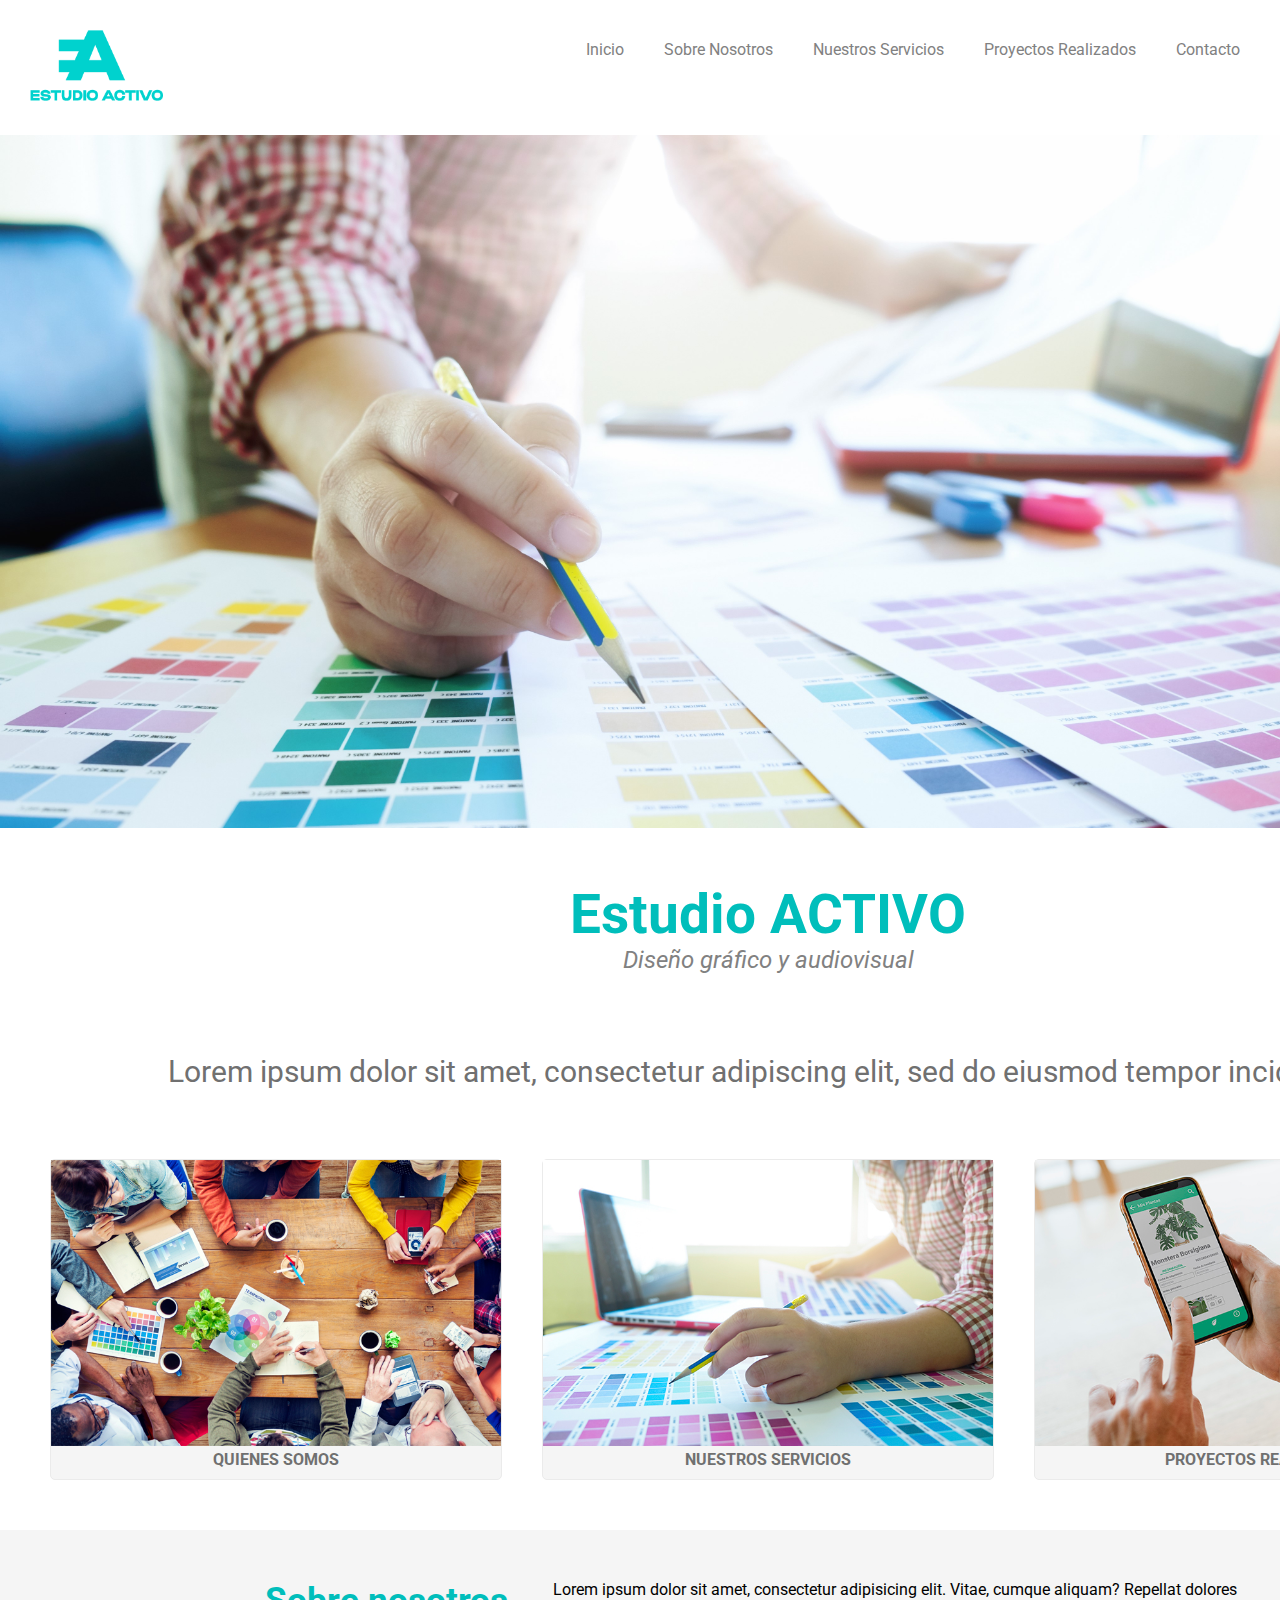
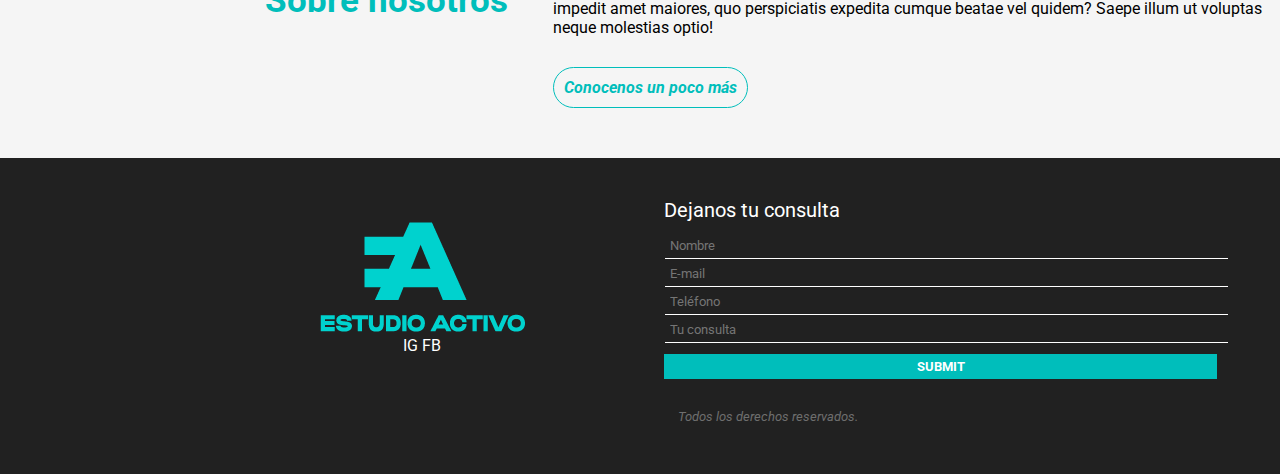
==== index.html @ cf147a56 "cargando proyecto origen" ====
<!DOCTYPE html>
<html lang="en">
<head>
    <meta charset="UTF-8">
    <meta http-equiv="X-UA-Compatible" content="IE=edge">
    <meta name="viewport" content="width=device-width, initial-scale=1.0">

    <link rel="stylesheet" href="./css/estilos.css">

    <link rel="preconnect" href="https://fonts.googleapis.com">
    <link rel="preconnect" href="https://fonts.gstatic.com" crossorigin>
    <link href="https://fonts.googleapis.com/css2?family=Roboto:ital,wght@0,100;0,300;0,400;0,900;1,100;1,300&display=swap" rel="stylesheet">
 
    <!-- titulo de nuestro html -->
    <title>Home - Estudio Activo</title>

    <!-- menu principal -->
    <nav>

        <div class="contenedorLogoHeader">
            <img src="./img/logo.png" alt="Logo Estudio ACTIVO" class= "logoHeader" >
        </div>

        <ul>
            <li>
                <a href="./index.html"> Inicio</a>
            </li>
            <li>
                <a href="./pages/nosotros.html"> Sobre Nosotros</a>
            </li>
            <li>
                <a href="./pages/servicios.html"> Nuestros Servicios</a>
            </li>
            <li>
                <a href="./pages/proyectos.html"> Proyectos Realizados</a>
            </li>
            <li>
                <a href="./pages/contacto.html"> Contacto</a>
            </li>
        </ul>

    </nav>
</head>

<body>
    <div class="grid">
        <!-- slide inicial -->
        <header>
            <img src="./img/bannerHome.jpg" alt="banner de la home" class="bannerHome">

            <h1>Estudio ACTIVO</h1>
            <h2>Diseño gráfico y audiovisual</h2>
        </header>

        <!--contenido de la pagina-->
        <main>
            
        <!--frase relacionada al diseño-->
            <section class="contenedorFraseDiseno">
                <p class="fraseDisenoHome">Lorem ipsum dolor sit amet, consectetur adipiscing elit, sed do eiusmod tempor incididunt.</p>
            </section>

        <!--cards preview de secciones-->
    
        <section class="cardsHome">
            <div class="cardSecciones">
                <a href="./pages/nosotros.html">
                <img src="img/quienesSomos.jpg" alt="Equipo trabajando" class="cardSeccionesFoto">
                <p class= "cardSeccionesTexto">QUIENES SOMOS</p>
                </a>
            </div>
        
            <div class="cardSecciones">
                <a href="./pages/servicios.html">
                <img src="img/nuestrosServicios.jpg" alt="Diseñadora trabajando" class="cardSeccionesFoto">
                <p class= "cardSeccionesTexto">NUESTROS SERVICIOS</p>
                </a>
            </div>
        
            <div class="cardSecciones">
                <a href="./pages/proyectos.html">
                <img src="img/proyectosRealizados.jpg" alt="Diseño de APP" class="cardSeccionesFoto">
                <p class= "cardSeccionesTexto">PROYECTOS REALIZADOS</p>
                </a>
            </div>
        </section>

        <!--preview texto sobre el estudio-->
            <section class="previewNosotros">
                <div class="tituloNosotros">
                    <h2>Sobre nosotros</h2>
                </div>
                <div class="textoNosotros">
                    <p>Lorem ipsum dolor sit amet, consectetur adipisicing elit. Vitae, cumque aliquam? Repellat dolores impedit amet maiores, quo perspiciatis expedita cumque beatae vel quidem? Saepe illum ut voluptas neque molestias optio!</p>
                    
                    <div class="contenedorBotonNosotros">
                        <a href="pages/nosotros.html"  class="botonNosotros">Conocenos un poco más</a>
                    </div>
                </div>

                
            </section>
    </main>


    <!--pie de pagina-->
    <footer>

        <section class="contenidoFooter">
            
        <!--logo-->
            <div class="logoRedesFooter">
                <div class="logoFooter">
                <img src="img/logo.png" alt="Logo Estudio ACTIVO">
                </div>
                
                <div class="redesFooter">
                <a href="https://instagram.com/estudioactivo">IG</a>
                <a href="https://facebook.com/estudioactivo">FB</a>
                </div>
            </div>

                
    <!--formulario de contacto-->
            <div class="contenedorFormFooter">
                <form class="formFooter">
                        <legend>Dejanos tu consulta</legend>
                            <div>
                                <input type="text" placeholder="Nombre" required class= "formFooterInput">
                            </div>
                            
                            <div>
                                <input type="email" placeholder="E-mail" required class= "formFooterInput">
                            </div>
                            
                            <div>
                                <input type="text" placeholder="Teléfono" class= "formFooterInput">
                            </div>

                            <div>
                                <input type="text" placeholder="Tu consulta" class= "formFooterInput">
                            </div>
                            
                            <div>
                                <input type="submit" class= "formFooterSubmit">
                            </div>
                </form>
            </div>

        </section>

         <div>
            <p class="derechosFooter">Todos los derechos reservados.</p>
        </div>       
    </footer>

</div>

</body>
</html>
---- css/estilos.css ----
/* reset */
*{
    margin: 0;
    padding: 0;
    font-family: 'Roboto', sans-serif;
    list-style-type: none;
    
}

/* grid estructura index*/

.grid {
    display: grid;
    grid-template-areas: "header"
                         "contenedorFraseDiseno"
                         "cardsHome"
                         "previewNosotros"
                         "footer";
}


/* eliminar sub de links */
a{
    text-decoration: none;
}

/* nav */

nav {
    width: 100%;
    background-color: #ffffff;
    display: flex;
    justify-content: space-between;
    position: sticky;
    top: 0px;
}

nav ul {
    display:flex;
    margin:20px;
}

nav ul li {
    margin: 20px;
}

nav ul li a {
    color:#818181;
}

.logoHeader {
    width: 50%;
    margin: 30px;
}

/* header */

header{
    grid-area: header;
    text-align: center;
    padding-bottom: 30px;
    width: 100%;
}

h1{
    margin-top: 50px;
    color: #00bebb;
    font-size: 55px;
}

header h2{
    color: #818181;
    font-weight:normal;
    font-style: oblique;
}


.fraseDisenoHome {
    grid-area: contenedorFraseDiseno;
    font-size: 30px;
    font-style: bold;
    text-align: center;
    color:#707070;
    margin-top: 50px;
    margin-bottom: 50px;
}

.bannerHome {
    width: 100%;
}

/* cards servicios*/

.cardsHome {
    grid-area: cardsHome;
    display: flex;
    justify-content: center;
    margin:30px;
}

.cardSecciones {
    background-color: #f5f5f5;
    margin: 20px;
    text-align: center;
    width: 450px;
    border-radius: 5px;
    border: 1px solid #ebebeb;

}


.cardSeccionesFoto {
    width: 100%;
}

.cardSeccionesTexto {
    font-size: 16px;
    padding: 0px 0px 10px 0px;
    font-weight: bold;
    color: #707070;
}



/* preview sección Sobre Nosotros */

.previewNosotros {
    grid-area: previewNosotros;
    background-color: #f5f5f5;
    padding: 50px;
    display: grid;
    grid-template-columns: 20% 50%;
    justify-content: center;
}


.tituloNosotros h2 {
    color: #00bebb;
    font-size: 35px;
}

.textoNosotros p{
    margin-bottom: 30px;
}


.botonNosotros {
    border: 1px solid #00bebb;
    border-radius: 40px;
    padding: 10px;
    font-style: italic;
    font-weight: bold;
    display: inline-block;
    color: #00bebb;
}

/* footer */

footer {
    grid-area: footer;
    background-color: #212121;
    color: #FFFFFF;
    padding-bottom: 50px;
    padding-top: 40px;
    }


.contenidoFooter {
    display: grid;
    grid-template-columns: 15% 40%;
    margin-left: 5%;
    margin-right: 5%;
    justify-content: center;
    grid-column-gap: 10%;
    align-items: center;
}

.logoRedesFooter {
    text-align: center;
}

footer a {
    color: #FFFFFF;
}

footer ul {
    list-style-type: none;
    font-size: 12px;
    display:flex;
    flex-wrap: wrap;  
    justify-content: space-between;

}

.formFooterInput {
    width: 100%;
    margin: 1px;
    background: none;
    border: none;
    border-bottom: solid 1px #ffffff;
    padding: 5px;
}

.formFooter legend {
    width: 100%;
    margin-bottom: 10px;
    font-size: 20px;
}

.formFooterSubmit {
    width: 100%;
    margin-top: 10px;
    background-color:#00bebb;
    border: none;
    color: #ffffff;
    font-weight: bold;
    text-transform: uppercase;
    padding: 5px;
 }

 .derechosFooter {
    text-align: center;
    padding-top: 30px;
    font-size: 13px;
    font-style: italic;
    color: #6e6e6e;
}

/* responsive home*/

@media only screen and (max-width: 1200px) and (min-width: 600px){

    nav {
        display: grid;
        grid-template-columns: 20% 80%;
        justify-content: space-around;
        align-items: center;
    }


    .logoHeader {
        width: 90%; 
    }

    nav ul {
        margin: 5px;
        text-align: center;
        padding: 5px;
        justify-content: space-evenly;
    }

    .fraseDisenoHome {
        font-size: 25px;
        margin: 5%;
    }

    .cardsHome {
        display: grid;
        grid-template-columns: auto;
    }

    .previewNosotros {
        grid-template-columns: auto;
        text-align: center;
    }

    .tituloNosotros {
        margin-bottom: 5%;
    }

    .contenidoFooter {
        display: grid;
        grid-template-columns: 100%;
    }

    .contenedorFormFooter {
        margin-top: 20px;
    }

    .formFooter {
        margin: 20px;
    }
}

@media only screen and (max-width: 599px) and (min-width: 320px){

    nav {
        display: grid;
        align-items: center;
        background-color: white;
        width: 100%;
    }


    .logoHeader {
        display: none;
    }

    nav ul {
        background-color: white;  
        width: 90%;
        margin: 5px;
        text-align: center;
        padding: 5px;
        justify-content: space-evenly;
    }

    .fraseDisenoHome {
    font-size: 30px;
    margin: 5%;
    }

    .cardsHome {
    display: grid;
    grid-template-columns: auto;
    }

    .cardSeccionesTexto {
        font-size: 25px;
        padding: 10px;
    }

    .previewNosotros {
        grid-template-columns: auto;
        text-align: center;
        font-size: 25px;
        padding: 5%;
    }

    .previewNosotros h2 {
        margin-bottom: 5%;
        font-size: 50px;
    }

    .contenidoFooter {
        display: grid;
        grid-template-columns: 100%;
    }

    .contenedorFormFooter {
        margin-top: 20px;
    }

    .formFooter {
        margin: 20px;
    }
}   


/* pagina Sobre Nosotros */

.gridNosotros {
    display: grid;
    grid-template-areas: "header"
                         "equipo"
                         "equipoFotos"
                         "sumate"
                         "footer";
}

.equipo {
    grid-area: equipo;
    display: grid;
    grid-template-columns: 20% 50%;
    justify-content: center;
    padding-bottom: 3%;
}

.equipo h2 {
    margin: 20px;
    color: #00bebb;
    font-weight:normal;
}

.equipo p {
    margin: 20px;
}



.equipoFotos {
    grid-area: equipoFotos;
    padding: 60px 0px 60px 0px;
    display: flex;
    justify-content: space-evenly;  
    background-color: #fafafa;
}


.equipoFotos img {
    border-radius: 15px;
}

.equipoNombre {
    font-size: 15px;
    font-weight: bold;
    color: #818181;
    text-align:center;
    margin: 5px;
}

.equipoRol {
    font-size: 14px;
    color: #a09f9f;
    text-align: center;
    font-style: italic;
}

.sumate {
    grid-area: sumate;
    padding: 60px 0px 60px 0px;
    background-color: #f5f5f5;
    display: block;
    text-align: center;
}

.sumate h2 {
    color: #00bebb;
    font-weight:normal;
    font-size: 35px;
    padding: 20px;
}

/* responsive nosotros */

@media only screen and (max-width: 1200px) and (min-width: 600px){

   
    .equipo {
        display: grid;
        grid-template-columns: auto;
        text-align: center;
        font-size: 20px;
        padding: 20px;
    }

    .equipoTitulo {
        padding: 0px;
        font-size: 25px;
    }
    
    .equipoFotos {
        display: grid;
        grid-template-columns: auto;
    }

    .equipoMiembro {
        padding-bottom: 30px;
     
    }

    .equipoNombre {
        font-size: 34px;
    }

    .equipoRol {
        font-size: 24px;
    }

    .sumate h2 {
        font-size: 35px;
    }

    .sumate a {
        font-size: 20px;
    }
}


@media only screen and (max-width: 599px) and (min-width: 320px){

    .logoHeader {
        display: none;
    }

    .equipo {
        display: grid;
        grid-template-columns: auto;
        text-align: center;
        font-size: 15px;
        padding: 20px;
    }



    .equipoTitulo {
        padding: 0px;
        font-size: 20px;
    }
    
    .equipoFotos {
        display: grid;
        grid-template-columns: auto;
    }

    .equipoMiembro {
        padding-bottom: 30px;
    }

    .equipoNombre {
        font-size: 20px;
    }

    .equipoRol {
        font-size: 20px;
    }

    .sumate h2 {
        font-size: 35px;
    }

    .sumate a {
        font-size: 20px;
    }

}



/* pagina Nuestros Servicios */

.gridServicios {
    display: grid;
    grid-template-areas: "header"
                         "tituloServicios"
                         "servicios"
                         "charlemos"
                         "footer";
}

.tituloServicios {
    grid-area: tituloServicios;
    text-align: center;
    font-weight: normal;
    font-size: 30px;
    color: #707070;
}

.servicios {
    grid-area: servicios;
    display: flex;
    flex-wrap: wrap;
    justify-content: space-evenly;
    background-color: #ffffff;
    padding: 100px;
    }

.cardServicios {
    width: 300px;
    justify-content: center;
    text-align: center;
    border: 2px solid #f5f5f5;
    border-radius: 15px;
    margin: 30px;
}


.cardServicios img {
    width: 100%;
    border-radius: 15px 15px 0px 0px;
}

.cardServicios iframe {
    width: 100%;
    border-radius: 15px 15px 0px 0px;
}

.servicioLabel {
    font-weight: bold;
    color: #00bebb;
    margin-top: 10px;
}

.servicioDescrip {
    font-size: 13px;
    margin: 15px;
    color: #6e6e6e;
}

.charlemos {
    grid-area: charlemos;
    padding: 30px;
    background-color: #f5f5f5;
}

.charlemos h2 {
    text-align: center;
    font-weight: normal;
    font-size: 30px;
    color: #00bebb;
}

.charlemosForm {
    padding: 30px;
    text-align: center;
}

.charlemosImput {
    width: 60%;
    margin: 2px;
    padding: 5px;
    border:none;
    border-bottom: 1px solid #00bebb;
}

.charlemosConsulta {
    width: 60%;
    height: 100px;
    margin: 5px;
    border:none;
    border-bottom:1px solid #00bebb;
    padding: 5px;
}

.charlemosSubmit {
    width: 60%;
    background-color: #00bebb;
    color: #ffffff;
    font-weight: bold;
    text-transform: uppercase;
    border:none;
    border-radius: 2px;
    padding: 5px;
    margin: 2px;
}




/* pagina Proyectos Realizados */

.gridProyectos {
    display: grid;
    grid-template-areas: "header"
                         "galeriaProyectos"
                         "charlemos"
                         "footer";
}

.galeriaProyectos {
    grid-area: galeriaProyectos;
    display:grid;
    grid-template-columns: auto auto auto;
    gap: 10px;
    margin: 20px;

}

.galeriaProyectos img {
    width: 100%;
    height: 100%;
}

.galeriaProyectos iframe {
    width: 100%;
    height: 100%;
}



/* pagina Contacto */

.gridContacto {
    display: grid;
    grid-template-areas: "header"
                         "contacto"
                         "contactoCTA"
                         "footer";    
}

.contacto {
    grid-area: contacto;
    display:grid;
    grid-template-columns: auto auto;
}

.contactoMapa {
    margin: 40px;
    display:grid;
    justify-content: right;
}

.contactoDatos {
    margin: 40px;
    display:grid;
    justify-content: left;
}

.contactoDatos h2 {
    font-weight: normal;
    font-size: 30px;
    color: #6e6e6e;
}

.contactoRedes {
    margin-top: 50px;
}

.contactoDatos p {
    color: #818181;
}

.contactoDatos a {
    color: #818181;  
}


.contactoCTA {
    grid-area: contactoCTA;
    background-color: #f5f5f5;
    padding: 50px;
    text-align: center;
    font-size: 30px;
    font-weight: bold;
    font-style: italic;
    color: #00bebb;
}

/* responsive Contacto */

@media only screen and (max-width: 1200px) and (min-width: 320px){

    .contacto {
        grid-template-columns: auto;
        justify-content: center;
        text-align: center;
    }

    .contactoMapa {
        margin: 10px;
    }
}
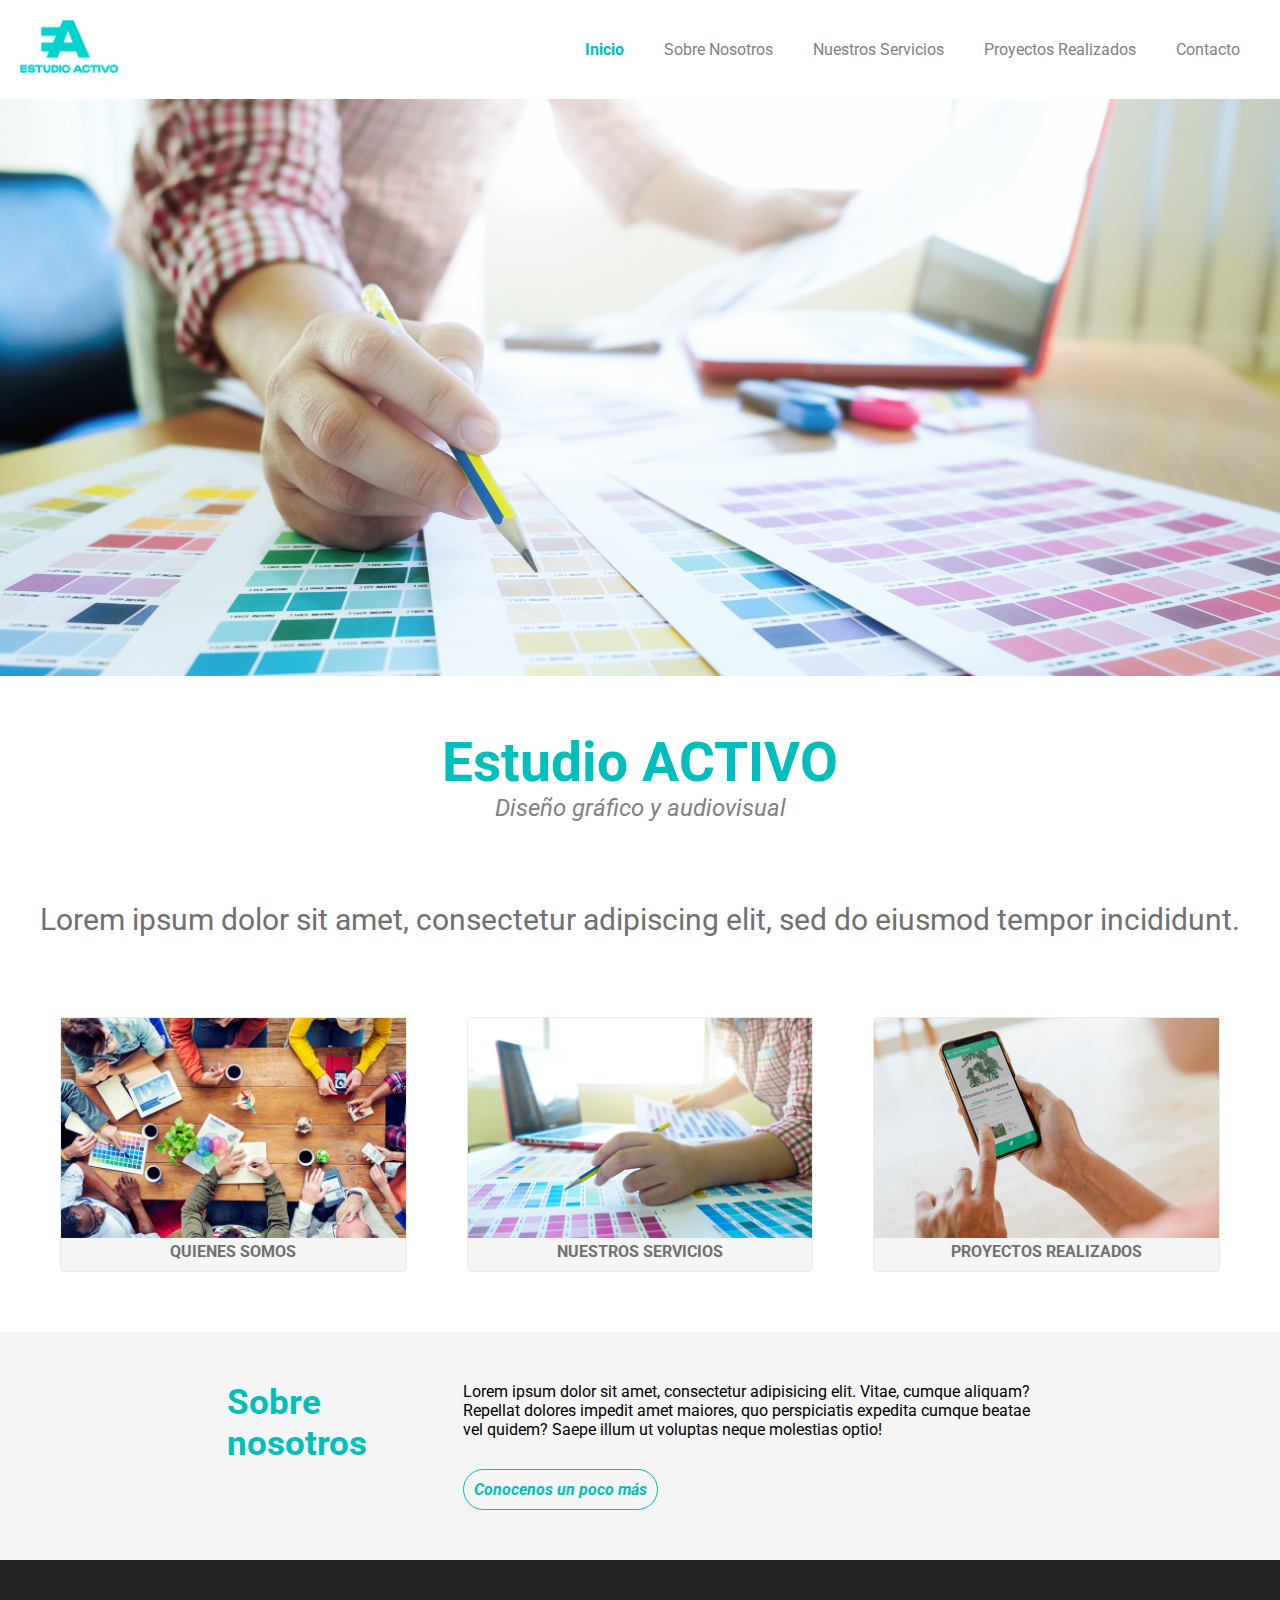
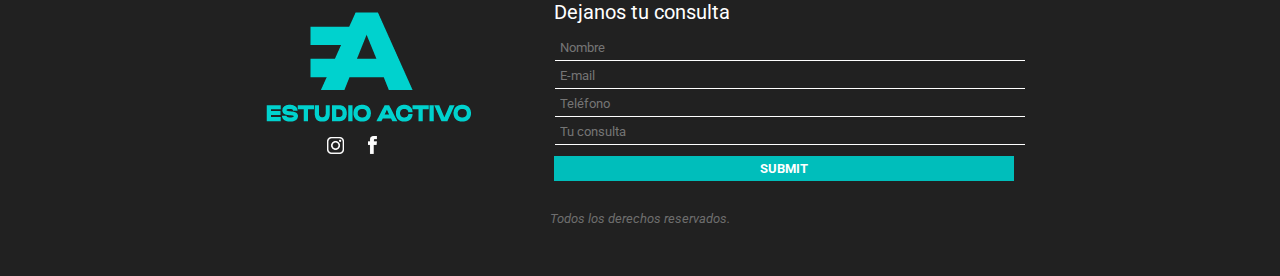
==== commit ee5abc52: "actualizaciones rama_2" ====
--- a/index.html
+++ b/index.html
@@ -18,25 +18,41 @@
     <nav>
 
         <div class="contenedorLogoHeader">
-            <img src="./img/logo.png" alt="Logo Estudio ACTIVO" class= "logoHeader" >
+            <a href="./index.html">
+                <img src="./img/logo.png" alt="Logo Estudio ACTIVO" class= "logoHeader" >
+            </a>
         </div>
 
         <ul>
-            <li>
-                <a href="./index.html"> Inicio</a>
-            </li>
-            <li>
-                <a href="./pages/nosotros.html"> Sobre Nosotros</a>
-            </li>
-            <li>
-                <a href="./pages/servicios.html"> Nuestros Servicios</a>
-            </li>
-            <li>
-                <a href="./pages/proyectos.html"> Proyectos Realizados</a>
-            </li>
-            <li>
-                <a href="./pages/contacto.html"> Contacto</a>
-            </li>
+            <a href="/index.html"> 
+                <li class="selectedPage">
+                Inicio
+                </li>
+            </a>
+
+            <a href="./pages/nosotros.html">
+                <li>
+                        Sobre Nosotros
+                </li>
+            </a>
+
+            <a href="./pages/servicios.html">
+                <li>
+                    Nuestros Servicios
+                </li> 
+            </a>
+
+            <a href="./pages/proyectos.html">
+                <li>
+                    Proyectos Realizados
+                </li>
+            </a>
+
+            <a href="./pages/contacto.html">
+                <li>
+                    Contacto
+                </li>        
+            </a>
         </ul>
 
     </nav>
@@ -115,8 +131,8 @@
                 </div>
                 
                 <div class="redesFooter">
-                <a href="https://instagram.com/estudioactivo">IG</a>
-                <a href="https://facebook.com/estudioactivo">FB</a>
+                <a href="https://instagram.com/estudioactivo"><img src="img/iconIG.png" alt="Icono Instagram"  class="iconIG"></a>
+                <a href="https://facebook.com/estudioactivo"><img src="img/iconFB.png" alt="Icono Facebook" class="iconFB"></a>
                 </div>
             </div>
 
--- a/css/estilos.css
+++ b/css/estilos.css
@@ -4,7 +4,6 @@
     padding: 0;
     font-family: 'Roboto', sans-serif;
     list-style-type: none;
-    
 }
 
 /* grid estructura index*/
@@ -37,21 +36,42 @@
 
 nav ul {
     display:flex;
-    margin:20px;
+    padding:20px;
 }
 
 nav ul li {
+    display: flex;
+    padding: 20px;
+    align-items: center;
+    justify-content: center;
+}
+
+nav ul li {
+    color:#818181;
+}
+
+.logoHeader {
+    width: 40%;
     margin: 20px;
 }
 
-nav ul li a {
-    color:#818181;
-}
-
-.logoHeader {
-    width: 50%;
-    margin: 30px;
-}
+.logoHeader:hover {
+    transform: scale(1.2);
+    transition: 0.2s;
+}
+
+nav ul li:hover {
+    color: #818181;
+    background: #f5f5f5;
+    transform: scale(1.1);
+    transition: 0.1s;
+    font-weight: bold;
+}
+
+.selectedPage {
+    font-weight: bold;
+    color: #00bebb;
+    }
 
 /* header */
 
@@ -96,18 +116,22 @@
     display: flex;
     justify-content: center;
     margin:30px;
+    align-items: center;
 }
 
 .cardSecciones {
     background-color: #f5f5f5;
-    margin: 20px;
-    text-align: center;
-    width: 450px;
+    margin: 30px;
+    text-align: center;
     border-radius: 5px;
     border: 1px solid #ebebeb;
-
-}
-
+}
+
+.cardSecciones:hover {
+    background-color: #a09f9f;
+    transform: scale(1.07);
+    transition: 0.5s;
+}
 
 .cardSeccionesFoto {
     width: 100%;
@@ -120,7 +144,9 @@
     color: #707070;
 }
 
-
+.cardSeccionesTexto:hover {
+    color: #FFFFFF;
+}
 
 /* preview sección Sobre Nosotros */
 
@@ -154,6 +180,11 @@
     color: #00bebb;
 }
 
+.botonNosotros:hover {
+    background-color: #00bebb;
+    color: #FFFFFF;
+}
+
 /* footer */
 
 footer {
@@ -162,7 +193,7 @@
     color: #FFFFFF;
     padding-bottom: 50px;
     padding-top: 40px;
-    }
+}
 
 
 .contenidoFooter {
@@ -218,12 +249,34 @@
     padding: 5px;
  }
 
+ .formFooterSubmit:hover{
+     background-color: #028684;
+ }
+
  .derechosFooter {
     text-align: center;
     padding-top: 30px;
     font-size: 13px;
     font-style: italic;
     color: #6e6e6e;
+}
+
+.iconIG {
+    width: 10%;
+    margin: 10px;
+}
+
+.iconFB {
+    width: 5%;
+    margin: 10px;
+}
+
+.iconFB:hover {
+    transform: scale(1.2)
+}
+
+.iconIG:hover {
+    transform: scale(1.2)
 }
 
 /* responsive home*/
@@ -282,10 +335,10 @@
     }
 }
 
-@media only screen and (max-width: 599px) and (min-width: 320px){
+@media screen and (max-width: 599px){
 
     nav {
-        display: grid;
+        
         align-items: center;
         background-color: white;
         width: 100%;
@@ -297,12 +350,18 @@
     }
 
     nav ul {
-        background-color: white;  
-        width: 90%;
-        margin: 5px;
+        font-size: small;
+        align-items: center;
+        width: 100%;
+        padding: 0%;
         text-align: center;
-        padding: 5px;
         justify-content: space-evenly;
+        margin: 2%;
+    }
+
+    nav ul li {
+        padding: 0%;
+        margin: 10%;
     }
 
     .fraseDisenoHome {
@@ -386,10 +445,11 @@
     background-color: #fafafa;
 }
 
-
 .equipoFotos img {
     border-radius: 15px;
-}
+    width: 100%;
+}
+
 
 .equipoNombre {
     font-size: 15px;
@@ -467,10 +527,32 @@
 }
 
 
-@media only screen and (max-width: 599px) and (min-width: 320px){
+@media screen and (max-width: 599px){
+    nav {
+        
+        align-items: center;
+        background-color: white;
+        width: 100%;
+    }
+
 
     .logoHeader {
         display: none;
+    }
+
+    nav ul {
+        font-size: small;
+        align-items: center;
+        width: 100%;
+        padding: 0%;
+        text-align: center;
+        justify-content: space-evenly;
+        margin: 2%;
+    }
+
+    nav ul li {
+        padding: 0%;
+        margin: 10%;
     }
 
     .equipo {
@@ -481,8 +563,6 @@
         padding: 20px;
     }
 
-
-
     .equipoTitulo {
         padding: 0px;
         font-size: 20px;
@@ -491,6 +571,7 @@
     .equipoFotos {
         display: grid;
         grid-template-columns: auto;
+        width: 100%;
     }
 
     .equipoMiembro {
@@ -552,6 +633,12 @@
     border: 2px solid #f5f5f5;
     border-radius: 15px;
     margin: 30px;
+}
+
+.cardServicios:hover {
+    transform: scale(1.15);
+    background-color: #f5f5f5;
+    transition: 0.5s;
 }
 
 
@@ -624,7 +711,17 @@
     margin: 2px;
 }
 
-
+.charlemosSubmit:hover {
+    background-color: #028684;
+}
+
+/* responsive Nosotros */
+
+@media screen and (max-width: 599px) {
+   .servicios{
+    padding: 0px;
+   } 
+}
 
 
 /* pagina Proyectos Realizados */
@@ -651,9 +748,27 @@
     height: 100%;
 }
 
+.galeriaProyectos img:hover {
+    transform: scale(1.1);
+    transition: 0.5s;
+}
+
 .galeriaProyectos iframe {
     width: 100%;
     height: 100%;
+}
+
+.galeriaProyectos iframe:hover {
+    transform: scale(1.1);
+    transition: 0.5s;
+}
+
+/*responsive Proyectos*/
+
+@media screen and (max-width: 599px) {
+    .galeriaProyectos{
+        grid-template-columns: auto;
+    }
 }
 
 
@@ -696,6 +811,24 @@
     margin-top: 50px;
 }
 
+
+.iconIGContact {
+    width: 45px;
+    margin-right: 15px;
+}
+
+.iconFBContact {
+    width: 20px;
+}
+
+.iconIGContact:hover{
+    transform: scale(1.2);
+}
+
+.iconFBContact:hover {
+    transform: scale(1.2)
+}
+
 .contactoDatos p {
     color: #818181;
 }
